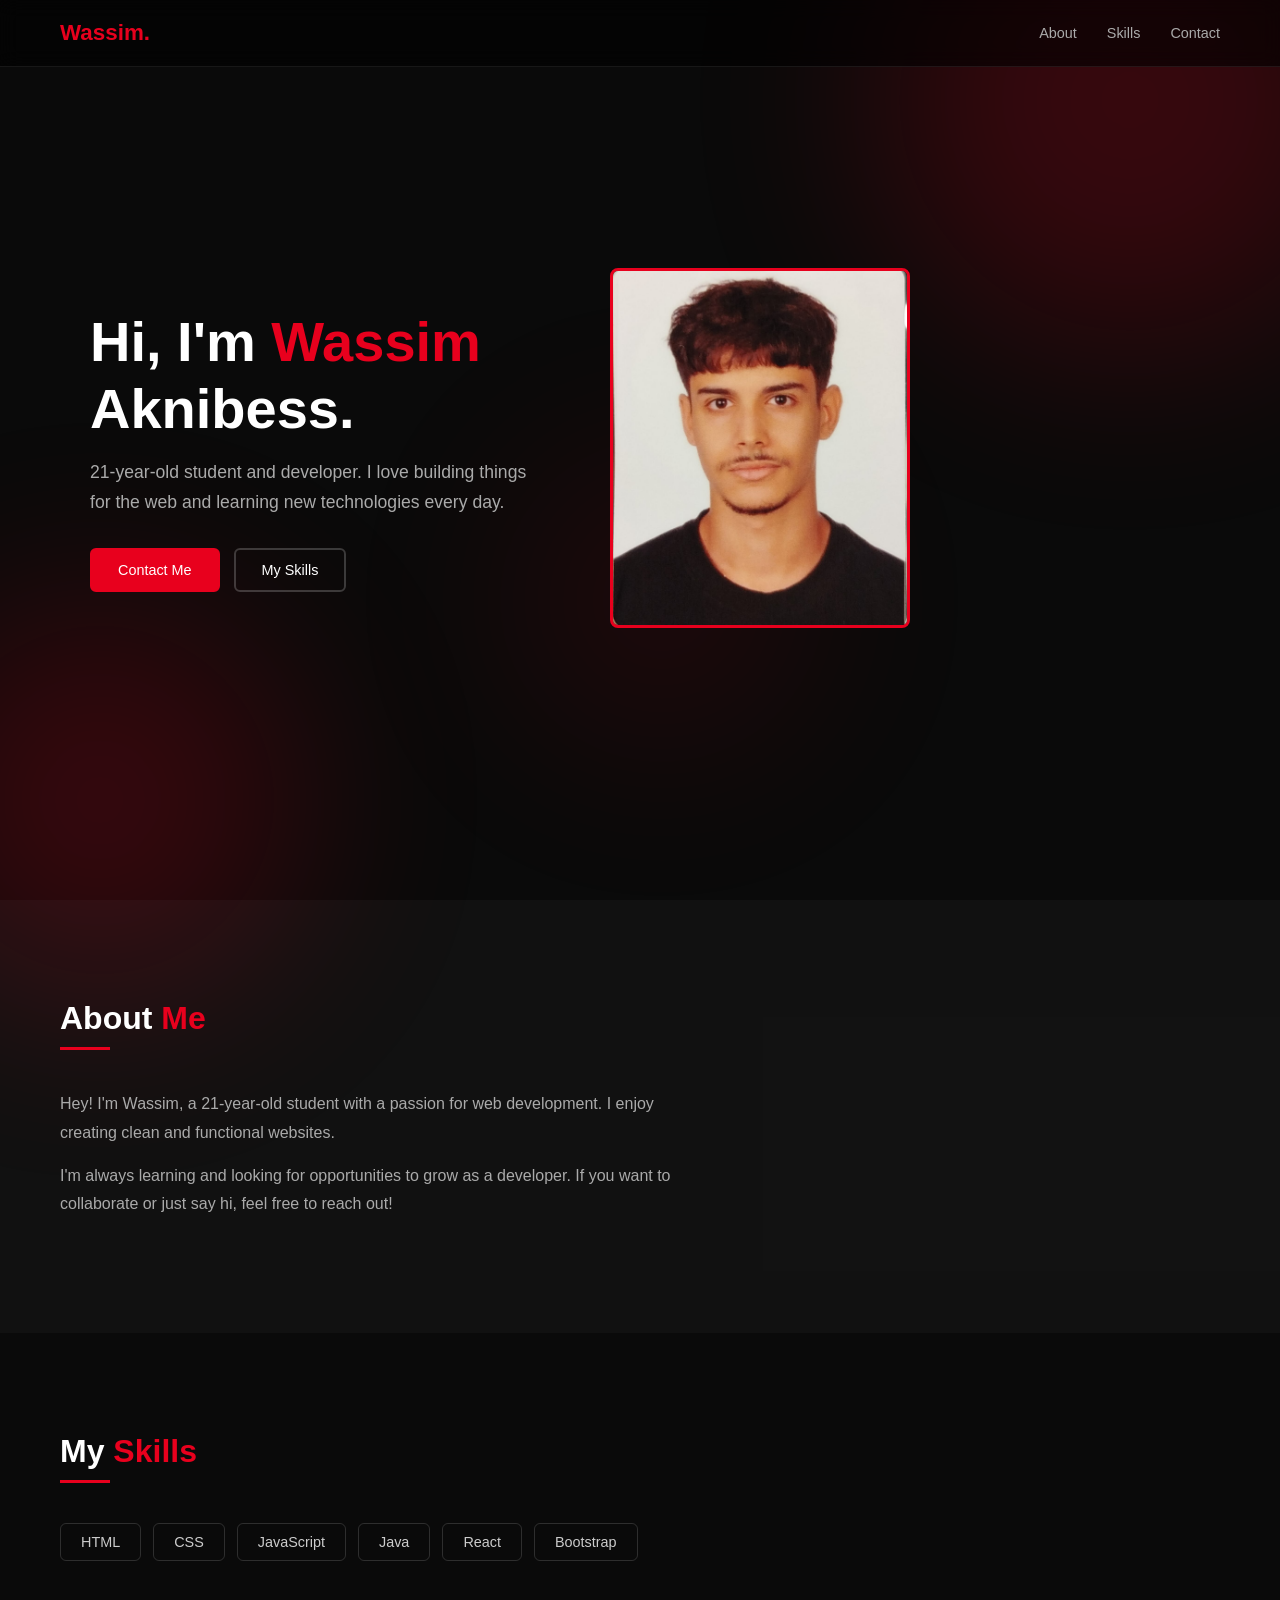
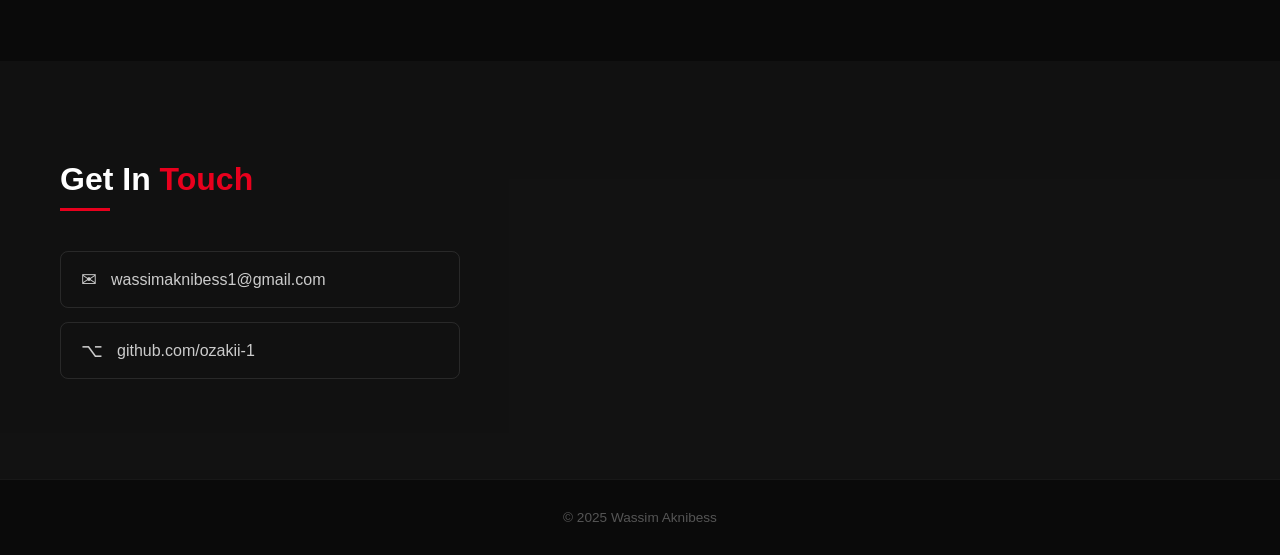
==== index.html @ d23ebba1 "Add files via upload" ====
<!DOCTYPE html>
<html lang="en">
<head>
  <meta charset="UTF-8" />
  <meta name="viewport" content="width=device-width, initial-scale=1.0"/>
  <title>Wassim Aknibess — Portfolio</title>
  <link rel="stylesheet" href="style.css" />
</head>
<body>

  <!-- RED BUBBLES -->
  <div class="bubble bubble-1"></div>
  <div class="bubble bubble-2"></div>
  <div class="bubble bubble-3"></div>

  <!-- NAVBAR -->
  <nav>
    <div class="logo">Wassim.</div>
    <ul>
      <li><a href="#about">About</a></li>
      <li><a href="#skills">Skills</a></li>
      <li><a href="#contact">Contact</a></li>
    </ul>
  </nav>

  <!-- HERO -->
  <section id="hero">
    <div class="hero-content">
      <div class="hero-text">
        <h1>Hi, I'm <span>Wassim</span><br/>Aknibess.</h1>
        <p>21-year-old student and developer. I love building things for the web and learning new technologies every day.</p>
        <div class="hero-buttons">
          <a href="#contact" class="btn btn-red">Contact Me</a>
          <a href="#skills" class="btn btn-outline">My Skills</a>
        </div>
      </div>
      <div class="hero-photo">
        <img src="[data-uri]" alt="Wassim Aknibess" />
      </div>
    </div>
  </section>

  <!-- ABOUT -->
  <section id="about">
    <h2>About <span>Me</span></h2>
    <div class="section-line"></div>
    <p>Hey! I'm Wassim, a 21-year-old student with a passion for web development. I enjoy creating clean and functional websites.</p>
    <p>I'm always learning and looking for opportunities to grow as a developer. If you want to collaborate or just say hi, feel free to reach out!</p>
  </section>

  <!-- SKILLS -->
  <section id="skills">
    <h2>My <span>Skills</span></h2>
    <div class="section-line"></div>
    <div class="skills-grid">
      <div class="skill-tag">HTML</div>
      <div class="skill-tag">CSS</div>
      <div class="skill-tag">JavaScript</div>
      <div class="skill-tag">Java</div>
      <div class="skill-tag">React</div>
      <div class="skill-tag">Bootstrap</div>
    </div>
  </section>

  <!-- CONTACT -->
  <section id="contact">
    <h2>Get In <span>Touch</span></h2>
    <div class="section-line"></div>
    <div class="contact-links">
      <a href="mailto:wassimaknibess1@gmail.com" class="contact-item">
        <span class="icon">✉</span>
        <span>wassimaknibess1@gmail.com</span>
      </a>
      <a href="https://github.com/ozakii-1" target="_blank" class="contact-item">
        <span class="icon">⌥</span>
        <span>github.com/ozakii-1</span>
      </a>
    </div>
  </section>

  <!-- FOOTER -->
  <footer>
    <p>© 2025 Wassim Aknibess</p>
  </footer>

  <script>
    // Smooth scroll for nav links
    document.querySelectorAll('a[href^="#"]').forEach(link => {
      link.addEventListener('click', function(e) {
        e.preventDefault();
        document.querySelector(this.getAttribute('href')).scrollIntoView({ behavior: 'smooth' });
      });
    });
  </script>

</body>
</html>
---- style.css ----
* {
  margin: 0;
  padding: 0;
  box-sizing: border-box;
}

body {
  background-color: #0a0a0a;
  color: #ffffff;
  font-family: Arial, sans-serif;
}

/* ── RED BUBBLES ── */
.bubble {
  position: fixed;
  border-radius: 50%;
  pointer-events: none;
  z-index: 0;
  filter: blur(100px);
  background-color: #e8001d;
  opacity: 0.2;
}
.bubble-1 { width: 500px; height: 500px; top: -150px; right: -100px; }
.bubble-2 { width: 400px; height: 400px; bottom: -100px; left: -100px; }
.bubble-3 { width: 300px; height: 300px; top: 50%; left: 40%; opacity: 0.1; }

/* ── NAVBAR ── */
nav {
  position: fixed;
  top: 0;
  width: 100%;
  background: rgba(0, 0, 0, 0.6);
  backdrop-filter: blur(10px);
  display: flex;
  justify-content: space-between;
  align-items: center;
  padding: 20px 60px;
  z-index: 100;
  border-bottom: 1px solid rgba(255,255,255,0.08);
}
nav .logo {
  font-size: 1.4rem;
  font-weight: bold;
  color: #e8001d;
}
nav ul {
  list-style: none;
  display: flex;
  gap: 30px;
}
nav ul a {
  color: #aaaaaa;
  text-decoration: none;
  font-size: 0.9rem;
  transition: color 0.2s;
}
nav ul a:hover {
  color: #e8001d;
}

/* ── HERO ── */
#hero {
  min-height: 100vh;
  display: flex;
  align-items: center;
  padding: 0 60px;
  position: relative;
  z-index: 1;
}
.hero-content {
  display: flex;
  align-items: center;
  gap: 80px;
  max-width: 1100px;
  margin: 0 auto;
  width: 100%;
}
.hero-text h1 {
  font-size: 3.5rem;
  line-height: 1.2;
  margin-bottom: 16px;
}
.hero-text h1 span {
  color: #e8001d;
}
.hero-text p {
  color: #aaaaaa;
  font-size: 1.1rem;
  line-height: 1.7;
  margin-bottom: 30px;
  max-width: 440px;
}
.hero-buttons {
  display: flex;
  gap: 14px;
}
.btn {
  padding: 12px 26px;
  border-radius: 6px;
  font-size: 0.9rem;
  text-decoration: none;
  transition: all 0.2s;
}
.btn-red {
  background: #e8001d;
  color: white;
  border: 2px solid #e8001d;
}
.btn-red:hover {
  background: transparent;
  color: #e8001d;
}
.btn-outline {
  background: transparent;
  color: white;
  border: 2px solid rgba(255,255,255,0.2);
}
.btn-outline:hover {
  border-color: #e8001d;
  color: #e8001d;
}
.hero-photo img {
  width: 300px;
  height: 360px;
  object-fit: cover;
  border-radius: 8px;
  border: 3px solid #e8001d;
}

/* ── SECTIONS ── */
section {
  padding: 100px 60px;
  position: relative;
  z-index: 1;
}
section h2 {
  font-size: 2rem;
  margin-bottom: 10px;
}
section h2 span {
  color: #e8001d;
}
.section-line {
  width: 50px;
  height: 3px;
  background: #e8001d;
  margin-bottom: 40px;
}

/* ── ABOUT ── */
#about {
  background: rgba(255,255,255,0.03);
}
#about p {
  color: #aaaaaa;
  font-size: 1rem;
  line-height: 1.8;
  max-width: 650px;
  margin-bottom: 14px;
}

/* ── SKILLS ── */
.skills-grid {
  display: flex;
  flex-wrap: wrap;
  gap: 12px;
  margin-top: 10px;
}
.skill-tag {
  padding: 10px 20px;
  border: 1px solid rgba(255,255,255,0.15);
  border-radius: 6px;
  font-size: 0.9rem;
  color: #cccccc;
  transition: all 0.2s;
}
.skill-tag:hover {
  border-color: #e8001d;
  color: white;
  background: rgba(232, 0, 29, 0.1);
}

/* ── CONTACT ── */
#contact {
  background: rgba(255,255,255,0.03);
}
.contact-links {
  display: flex;
  flex-direction: column;
  gap: 14px;
  max-width: 400px;
}
.contact-item {
  display: flex;
  align-items: center;
  gap: 14px;
  padding: 16px 20px;
  border: 1px solid rgba(255,255,255,0.1);
  border-radius: 8px;
  text-decoration: none;
  color: #cccccc;
  transition: all 0.2s;
}
.contact-item:hover {
  border-color: #e8001d;
  color: white;
  background: rgba(232, 0, 29, 0.08);
}
.contact-item .icon {
  font-size: 1.2rem;
}

/* ── FOOTER ── */
footer {
  text-align: center;
  padding: 30px;
  color: #555555;
  font-size: 0.85rem;
  border-top: 1px solid rgba(255,255,255,0.06);
}

/* ── RESPONSIVE ── */
@media (max-width: 768px) {
  nav { padding: 16px 24px; }
  nav ul { gap: 16px; }
  .hero-content { flex-direction: column; text-align: center; padding-top: 100px; }
  .hero-text h1 { font-size: 2.5rem; }
  .hero-buttons { justify-content: center; }
  .hero-photo img { width: 220px; height: 270px; }
  section { padding: 70px 24px; }
}
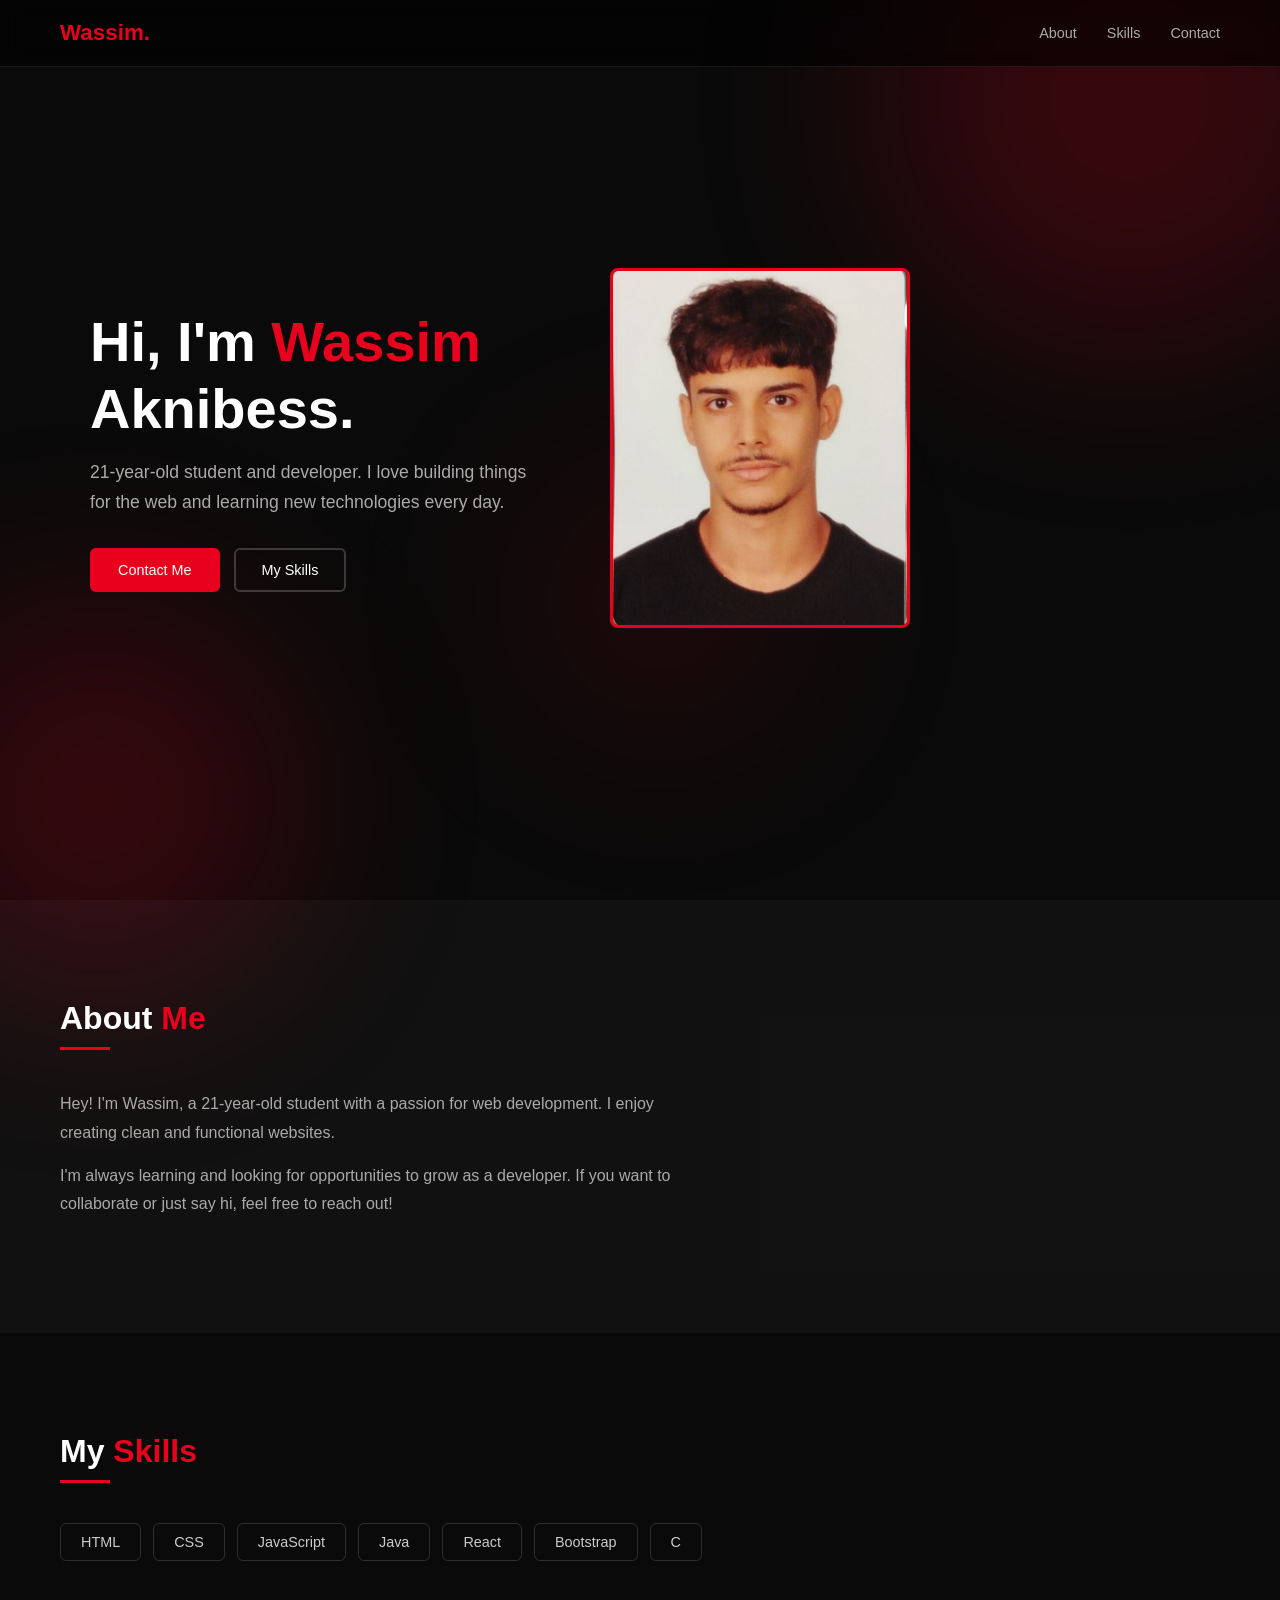
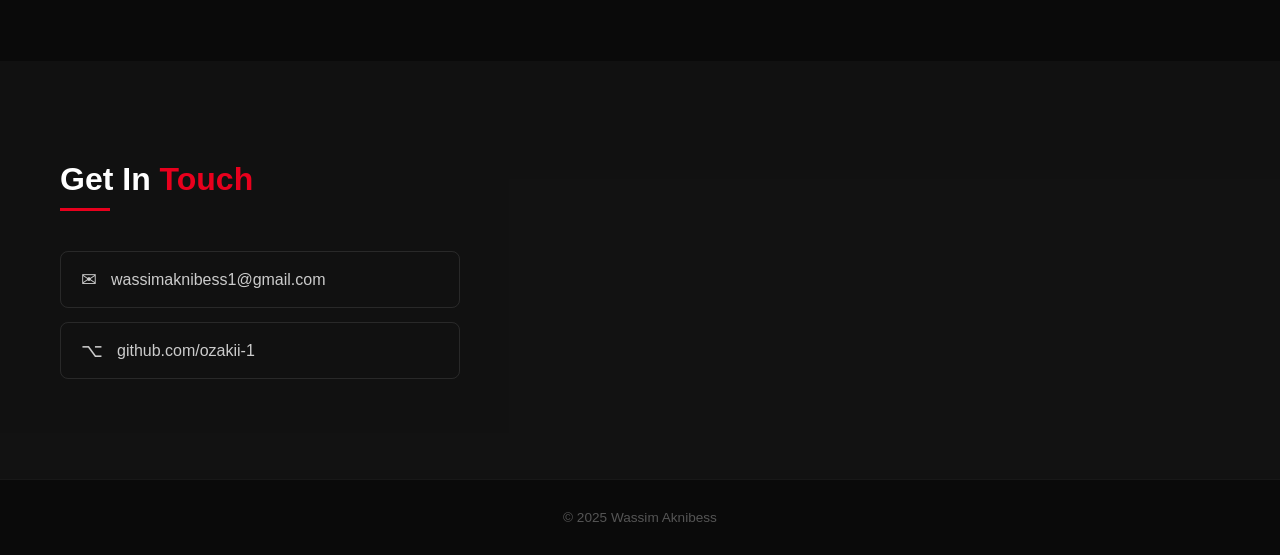
==== commit ad377e7c: "add picture" ====
--- a/index.html
+++ b/index.html
@@ -35,7 +35,7 @@
         </div>
       </div>
       <div class="hero-photo">
-        <img src="[data-uri]" alt="Wassim Aknibess" />
+        <img src="foto.jpeg" alt="">
       </div>
     </div>
   </section>
@@ -59,6 +59,7 @@
       <div class="skill-tag">Java</div>
       <div class="skill-tag">React</div>
       <div class="skill-tag">Bootstrap</div>
+      <div class="skill-tag">C</div>
     </div>
   </section>
 
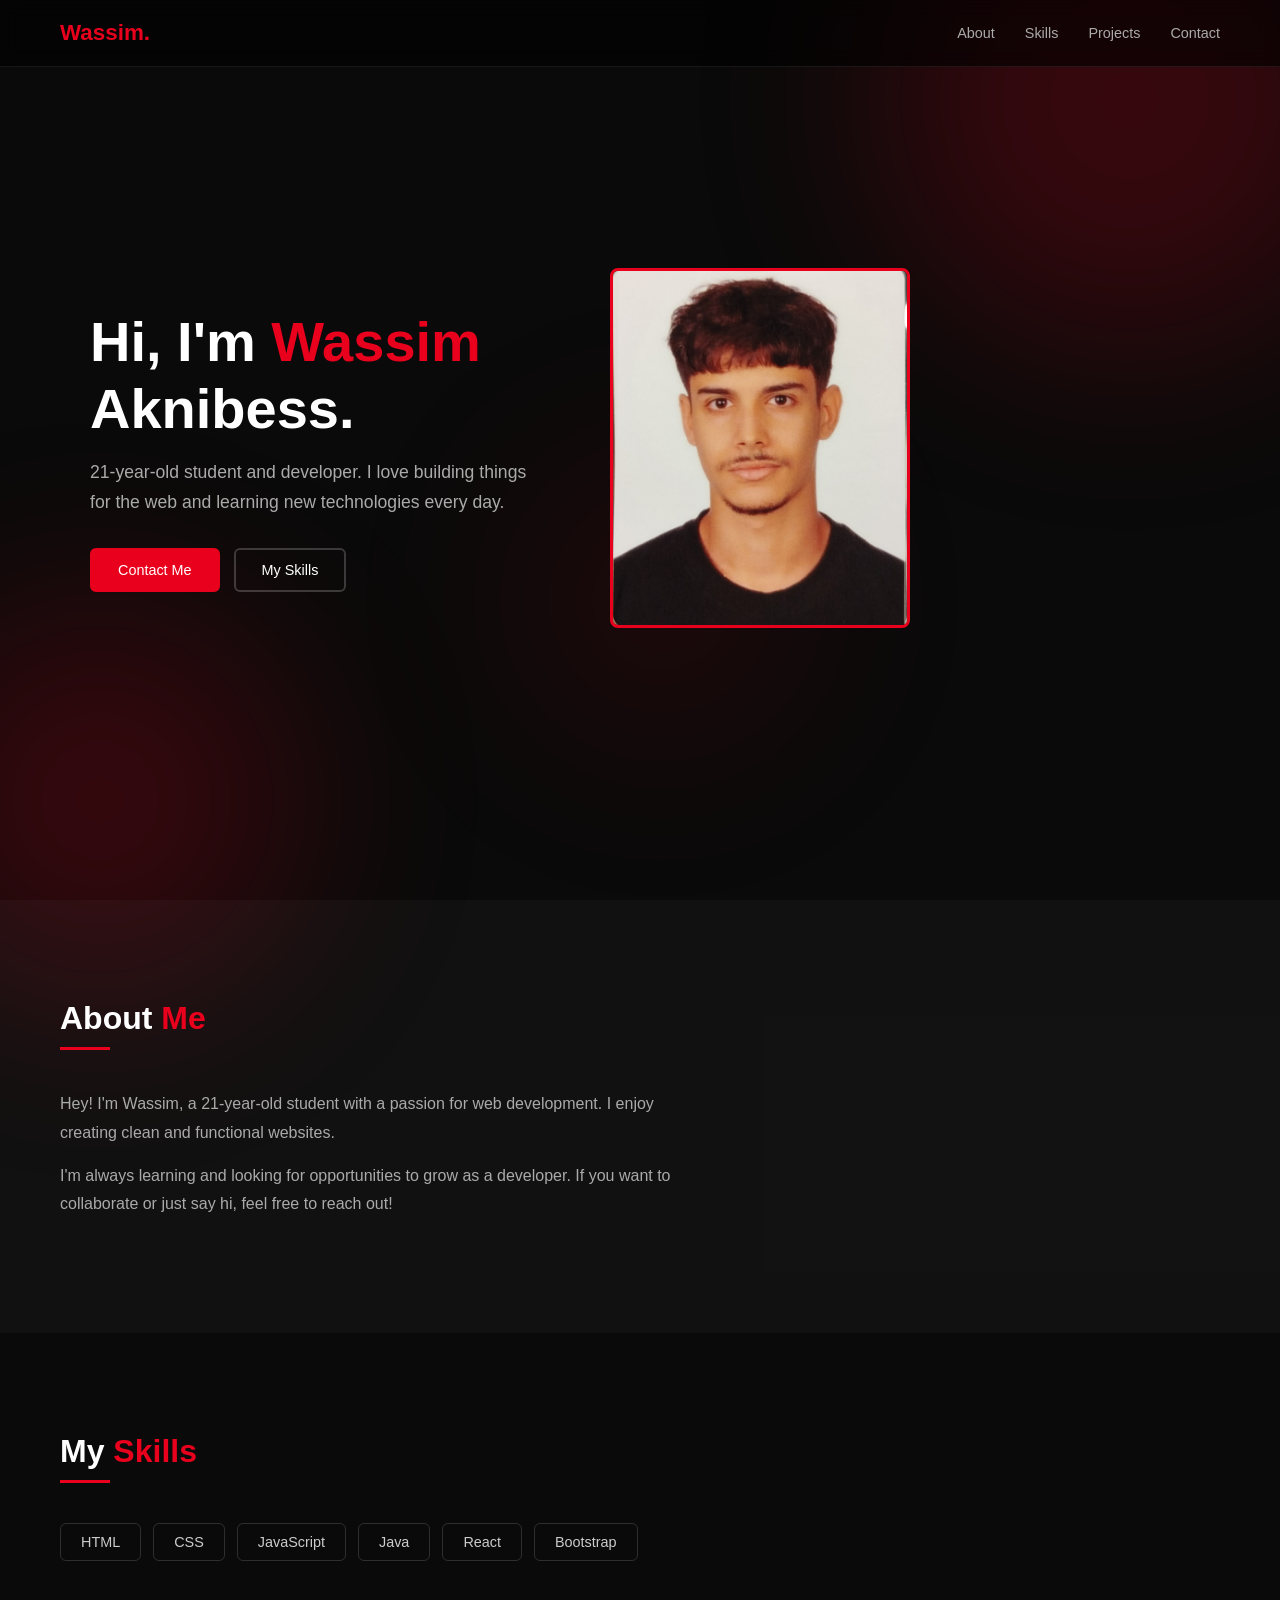
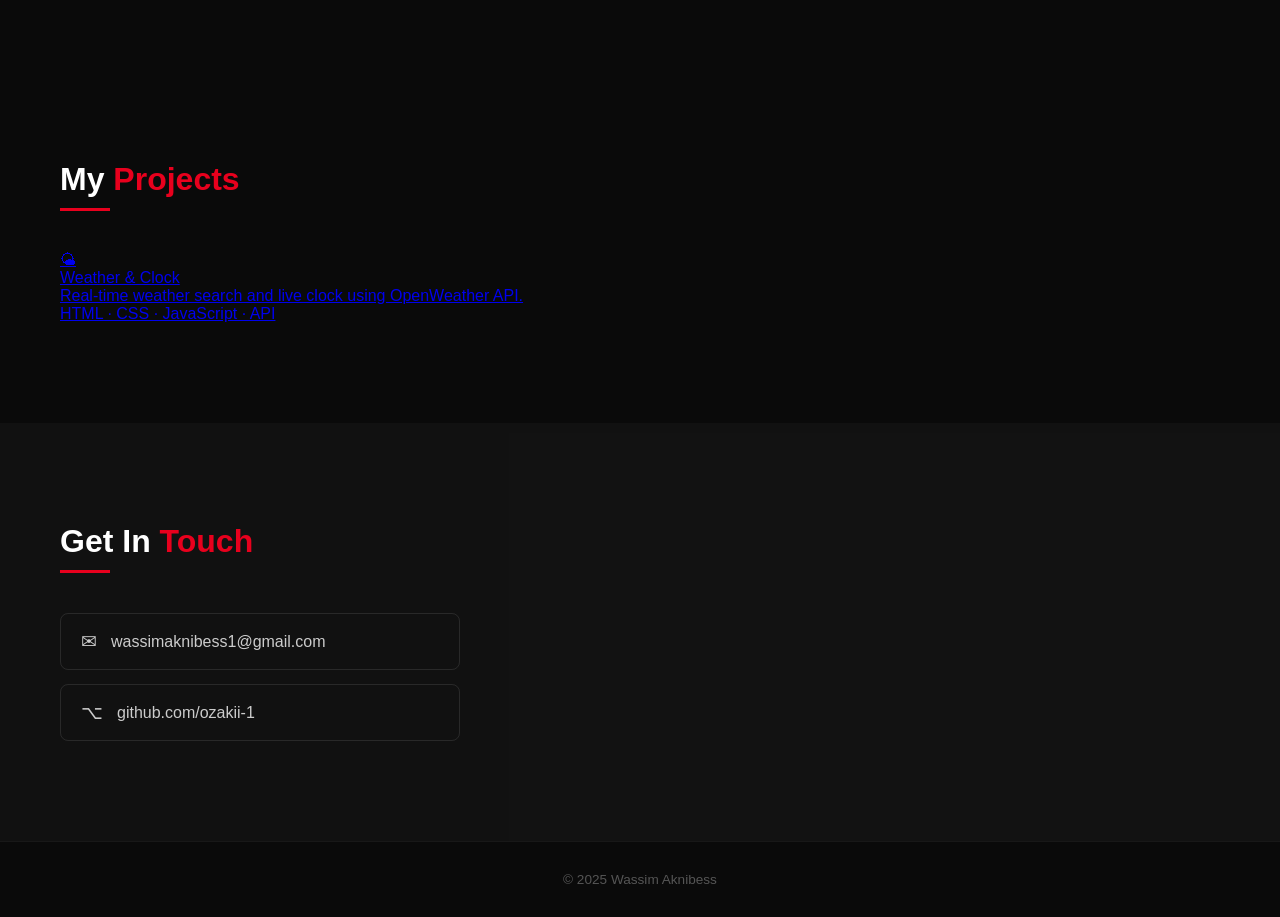
==== commit 586cce63: "weather" ====
--- a/index.html
+++ b/index.html
@@ -19,6 +19,7 @@
     <ul>
       <li><a href="#about">About</a></li>
       <li><a href="#skills">Skills</a></li>
+      <li><a href="#projects">Projects</a></li>
       <li><a href="#contact">Contact</a></li>
     </ul>
   </nav>
@@ -35,7 +36,7 @@
         </div>
       </div>
       <div class="hero-photo">
-        <img src="foto.jpeg" alt="">
+        <img src="[data-uri]" alt="Wassim Aknibess" />
       </div>
     </div>
   </section>
@@ -59,7 +60,21 @@
       <div class="skill-tag">Java</div>
       <div class="skill-tag">React</div>
       <div class="skill-tag">Bootstrap</div>
-      <div class="skill-tag">C</div>
+    </div>
+  </section>
+
+
+  <!-- PROJECTS -->
+  <section id="projects">
+    <h2>My <span>Projects</span></h2>
+    <div class="section-line"></div>
+    <div class="projects-grid">
+      <a href="weather.html" class="project-card">
+        <div class="project-icon">🌤</div>
+        <div class="project-name">Weather & Clock</div>
+        <div class="project-desc">Real-time weather search and live clock using OpenWeather API.</div>
+        <div class="project-tag">HTML · CSS · JavaScript · API</div>
+      </a>
     </div>
   </section>
 
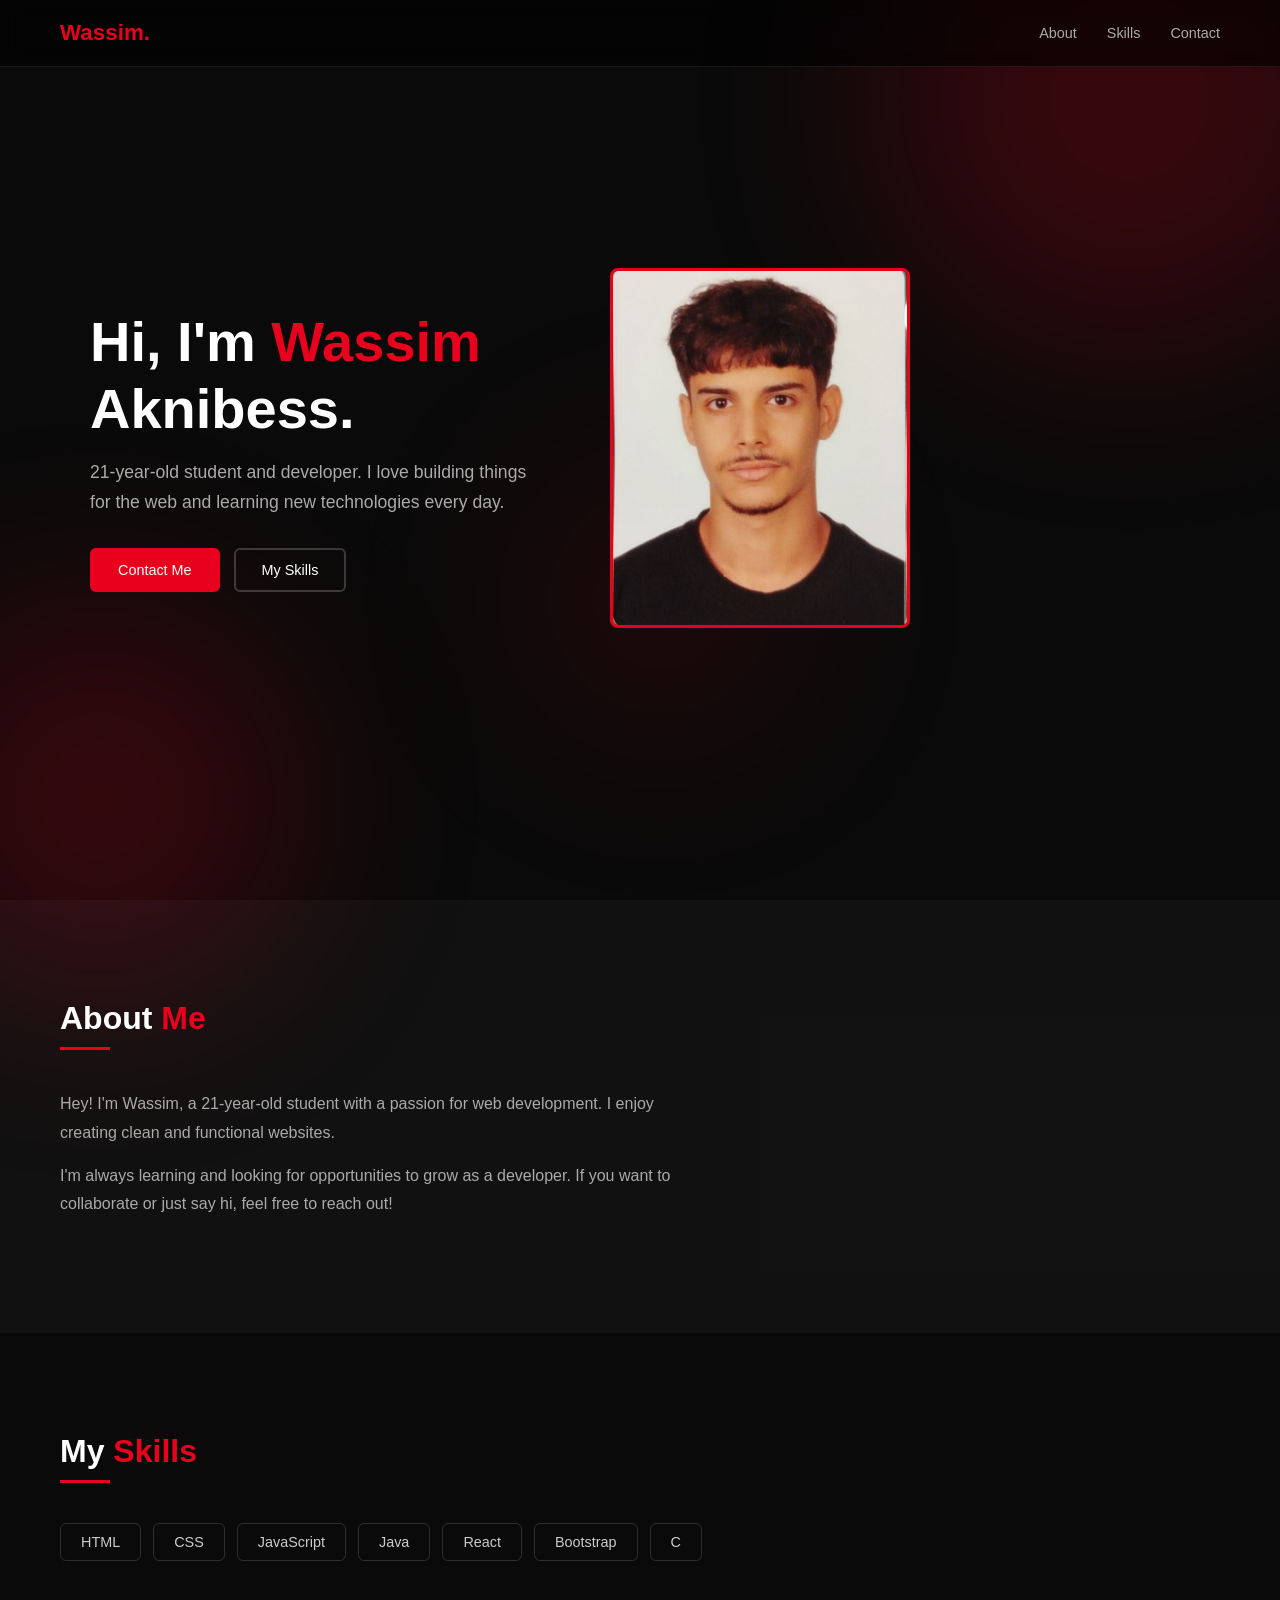
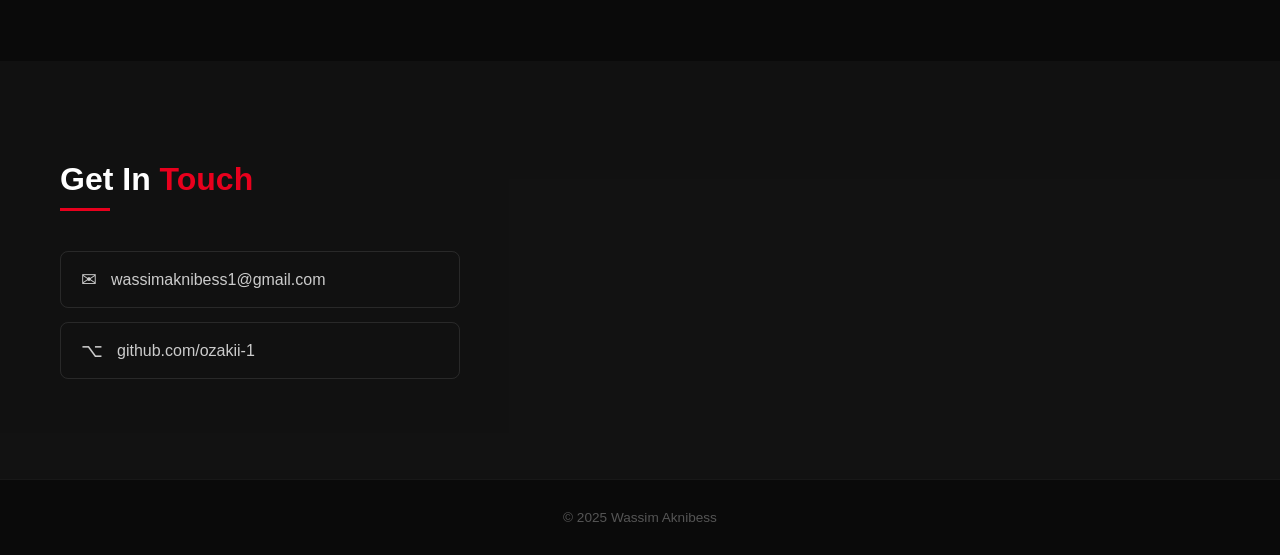
==== commit aa178997: "f" ====
--- a/index.html
+++ b/index.html
@@ -19,7 +19,6 @@
     <ul>
       <li><a href="#about">About</a></li>
       <li><a href="#skills">Skills</a></li>
-      <li><a href="#projects">Projects</a></li>
       <li><a href="#contact">Contact</a></li>
     </ul>
   </nav>
@@ -36,7 +35,7 @@
         </div>
       </div>
       <div class="hero-photo">
-        <img src="[data-uri]" alt="Wassim Aknibess" />
+        <img src="foto.jpeg" alt="">
       </div>
     </div>
   </section>
@@ -60,21 +59,7 @@
       <div class="skill-tag">Java</div>
       <div class="skill-tag">React</div>
       <div class="skill-tag">Bootstrap</div>
-    </div>
-  </section>
-
-
-  <!-- PROJECTS -->
-  <section id="projects">
-    <h2>My <span>Projects</span></h2>
-    <div class="section-line"></div>
-    <div class="projects-grid">
-      <a href="weather.html" class="project-card">
-        <div class="project-icon">🌤</div>
-        <div class="project-name">Weather & Clock</div>
-        <div class="project-desc">Real-time weather search and live clock using OpenWeather API.</div>
-        <div class="project-tag">HTML · CSS · JavaScript · API</div>
-      </a>
+      <div class="skill-tag">C</div>
     </div>
   </section>
 
